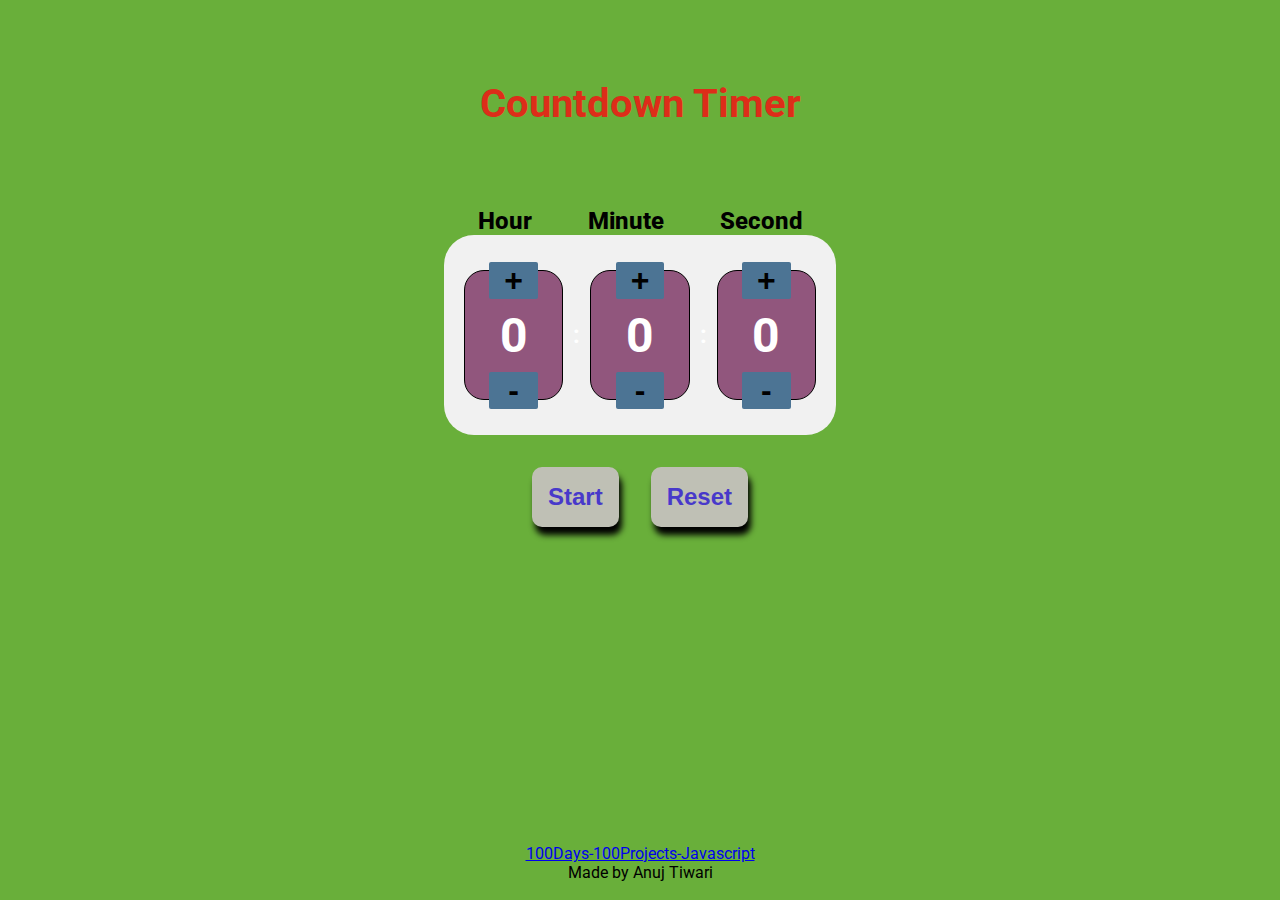
==== Countdown Timer/index.html @ 447c3d6e "commit" ====
<!DOCTYPE html>
<html lang="en">

<head>
    <meta charset="UTF-8">
    <meta http-equiv="X-UA-Compatible" content="IE=edge">
    <meta name="viewport" content="width=device-width, initial-scale=1.0">
    <title>Countdown timer</title>

    <link rel="shortcut icon" href="favicon.ico" type="image/x-icon">
    <link rel="stylesheet" href="styles.css">
    <link rel="shortcut icon" href="favicon.ico?v=2" type="image/x-icon">
</head>
<body>
    <div class="flex-container">
        <h1>Countdown Timer</h1>
        <div class="units">
       <p>Hour</p>
       <p>Minute</p>
       <p>Second</p>
    </div>
    <div class="clock-container">
        <div class="clock hr">
            <button data-btn="hr" class="counterBtn">+</button>
            <p data-count="hr" min="0" class="count"></p>
            <button data-btn="hr" class="counterBtn">-</button>

        </div>
        <h2>:</h2>
        <div class="clock mn">
            <button data-btn="mn" class="counterBtn">+</button>
            <p data-count="mn" class="count"></p>
            <button data-btn="mn" class="counterBtn">-</button>
        </div>
        <h2>:</h2>
        <div class="clock sc">
            <button data-btn="sc" class="counterBtn">+</button>
            <p data-count="sc" class="count"></p>
            <button data-btn="sc" class="counterBtn">-</button>
        </div>
    </div>
    <div class="mainBtn">
        <button class="startBtn">Start</button>
        <button class="resetBtn">Reset</button>
    </div>
    <div class="copyright">
        <a href="https://github.com/anujtiwari18/10Days--10-Projects-Javascript">100Days-100Projects-Javascript</a>
        <p>Made by Anuj Tiwari</p>
    </div>
</div>
<script src="index.js"></script>
</body>

</html>
      
</body>
---- Countdown Timer/styles.css ----
@import url('https://fonts.googleapis.com/css2?family=Roboto:wght@300;400;500;700&display=swap');

*{
    margin: 0;
    padding: 0;
}

body{
    background-color: #69af3a;
    font-family: 'Roboto', sans-serif;
}

.flex-container{
    text-align: center;
    height: 100vh;
    position: absolute;
    left: 50%;
    transform: translate(-50%);
}

h1{
    font-size: 2.5rem;
    font-weight: 700;
    color: rgb(221 45 25);
    margin: 5rem 0;
}

h2{
    color: #fff;
}

.units{
    display:flex;
    justify-content: center;
    gap: 3.5rem;
    font-size: 1.5rem;
    font-weight: 800;

}


.clock-container{
    height: 10rem;
    width: 22rem;
    padding: 20px;
    gap: 10px;
    display: flex;
    justify-content: center;
    align-items: center;
    border-radius: 30px;
    background-color: #F1F1F1;
    /* box-shadow: 3px 8px 6px #000; */
}

.clock{
    height: 80%;
    width: 50%;
    font-size: 3rem;
    font-weight: 700;
    color: #fff;
    background-color: #91567d;
    display: flex;
    align-items: center;
    justify-content: center;
    gap: 0.5rem;
    flex-direction: column;
    border: 1px solid #000;
    border-radius: 20px;
    /* box-shadow: 3px 8px 6px #000; */

}

.clock button{
    width: 50%;
    border-radius: 10rem;
    background-color: #4c7494;
    font-size: 2rem;
    font-weight: 700;
    border: 0;
    border-radius: 2px;
    cursor: pointer;
    transition: 0.3s;
}


.clock button:hover{
    background-color: #000;
    color: #BAD7E9;
}

.mainBtn{
    display: flex;
    justify-content: center;
    margin-top: 2rem;
    gap: 2rem
}

.mainBtn button{
    background-color: #bfc0b5;
    color: #4839ca;
    font-size: 1.5rem;
    font-weight: 700;
    padding: 1rem;
    border: none;
    border-radius: 10px;
    transition: 0.3s;
    cursor: pointer;
    box-shadow: 3px 8px 6px #000;
}

.mainBtn button:hover{
    transform: scale(1.05);
    background-color: #000;
    color: #BAD7E9;
}


.copyright{
    position: absolute;
    width: 100%;
    bottom: 2%;
    left: 50%;
    text-align: center;
    transform: translate(-50%);
}
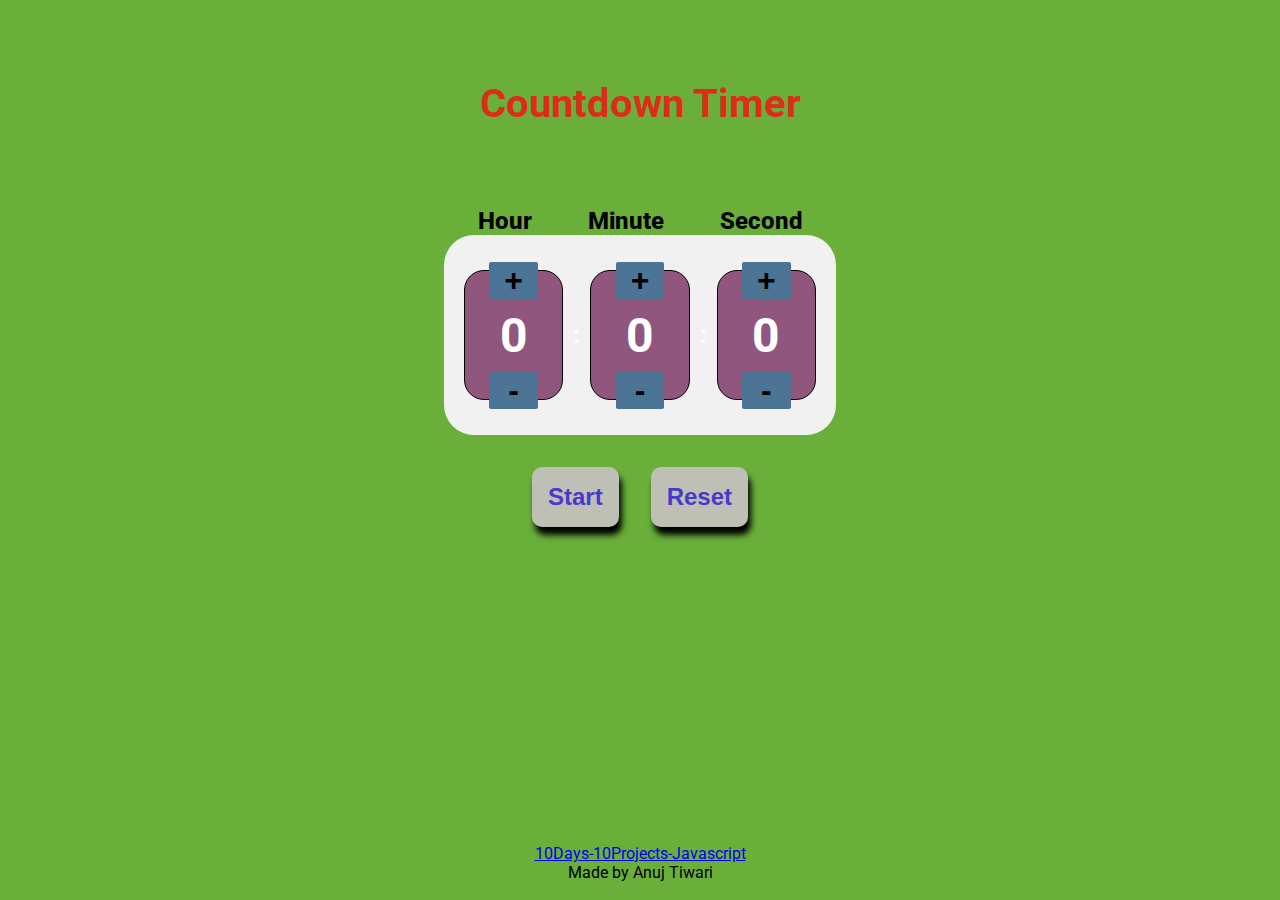
==== commit a3249c81: "commit" ====
--- a/Countdown Timer/index.html
+++ b/Countdown Timer/index.html
@@ -44,7 +44,7 @@
         <button class="resetBtn">Reset</button>
     </div>
     <div class="copyright">
-        <a href="https://github.com/anujtiwari18/10Days--10-Projects-Javascript">100Days-100Projects-Javascript</a>
+        <a href="https://github.com/anujtiwari18/10Days--10-Projects-Javascript">10Days-10Projects-Javascript</a>
         <p>Made by Anuj Tiwari</p>
     </div>
 </div>
